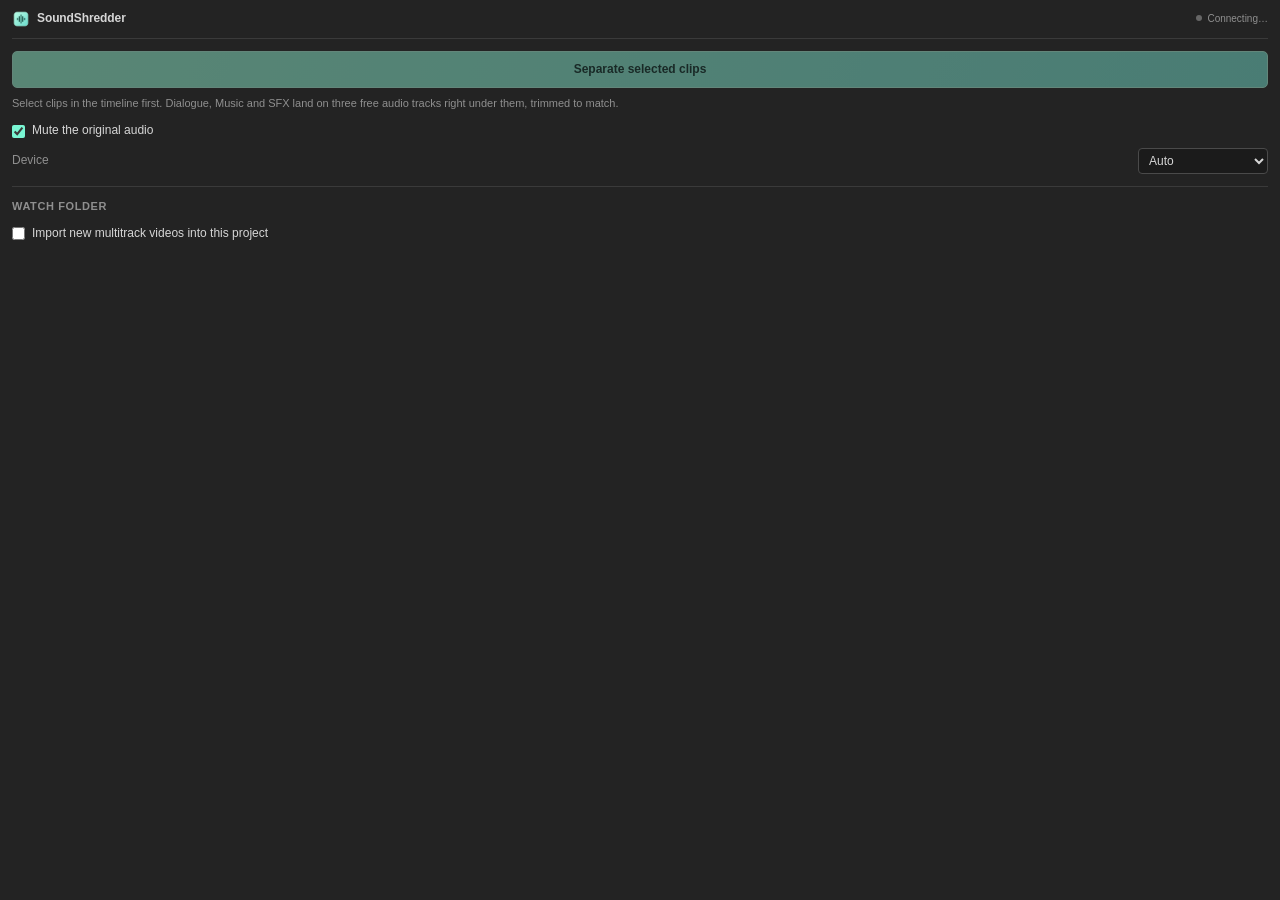
==== premiere-panel/index.html @ 6fe33fb7 "SoundShredder with a Premiere Pro panel and watch folder SoundShredder, the local Dialogue / Music /" ====
<!doctype html>
<html lang="en">
<head>
  <meta charset="utf-8">
  <title>SoundShredder</title>
  <link rel="stylesheet" href="panel.css">
</head>
<body>
  <header>
    <img src="icon.png" alt="" width="18" height="18">
    <strong>SoundShredder</strong>
    <span id="connection" class="connection" title="">Connecting…</span>
  </header>

  <div id="offline" class="offline" hidden>
    <p id="offline-text">SoundShredder isn't running.</p>
    <button id="launch" type="button">Open SoundShredder</button>
  </div>

  <section class="separate">
    <button id="separate" class="primary" type="button" disabled>Separate selected clips</button>
    <p class="hint">Select clips in the timeline first. Dialogue, Music and SFX land on three free audio tracks right under them, trimmed to match.</p>
    <label class="check"><input type="checkbox" id="mute" checked> Mute the original audio</label>
    <label class="field">Device
      <select id="device">
        <option value="auto">Auto</option>
        <option value="mps">Apple GPU</option>
        <option value="cuda">NVIDIA GPU</option>
        <option value="cpu">CPU</option>
      </select>
    </label>
    <p id="note" class="note" role="status" hidden></p>
  </section>

  <ul id="jobs" class="jobs"></ul>

  <section class="watch">
    <h2>Watch folder</h2>
    <label class="check"><input type="checkbox" id="watch-import"> Import new multitrack videos into this project</label>
    <p id="watch-info" class="hint"></p>
  </section>

  <script src="panel.js"></script>
</body>
</html>
---- premiere-panel/panel.css ----
:root {
  --bg: #232323; --raised: #2c2c2c; --line: #3a3a3a; --text: #d6d6d6; --muted: #8f8f8f;
  --mint: #79f6d3; --mint-ink: #0e322c; --red: #ff9d92; --amber: #e7c785;
  --speech: #79f6d3; --music: #8eaeff; --effects: #c2a0ff;
}
* { box-sizing: border-box; }
html, body { margin: 0; background: var(--bg); color: var(--text); font: 12px/1.45 -apple-system, BlinkMacSystemFont, "Segoe UI", sans-serif; }
body { padding: 10px 12px 16px; }
button, select, input { font: inherit; }
[hidden] { display: none !important; }

header { display: flex; align-items: center; gap: 7px; padding-bottom: 10px; border-bottom: 1px solid var(--line); }
header strong { font-weight: 600; letter-spacing: -.1px; }
.connection { margin-left: auto; font-size: 10px; color: var(--muted); white-space: nowrap; overflow: hidden; text-overflow: ellipsis; }
.connection::before { content: ""; display: inline-block; width: 6px; height: 6px; margin-right: 5px; border-radius: 50%; background: #666; vertical-align: 1px; }
.connection.on { color: #b9eadb; }
.connection.on::before { background: var(--mint); box-shadow: 0 0 6px #79f6d380; }
.connection.off::before { background: var(--red); }

.offline { margin: 10px 0 0; padding: 10px; border: 1px solid #6b4c48; background: #3a2826; border-radius: 6px; }
.offline p { margin: 0 0 8px; color: #f0c9c3; }

section { padding: 12px 0; border-bottom: 1px solid var(--line); }
h2 { margin: 0 0 8px; font-size: 11px; font-weight: 600; color: var(--muted); text-transform: uppercase; letter-spacing: .6px; }
button { cursor: pointer; color: var(--text); background: var(--raised); border: 1px solid #4a4a4a; border-radius: 5px; padding: 6px 10px; }
button:hover:not(:disabled) { border-color: #6a6a6a; }
button:disabled { opacity: .45; cursor: default; }
.primary { width: 100%; padding: 9px 12px; font-weight: 600; color: var(--mint-ink); background: linear-gradient(110deg, #9bffda, #79e9d7); border-color: #b1ffe3; }
.primary:hover:not(:disabled) { background: #b4ffe8; }
.hint { margin: 8px 0 0; font-size: 11px; color: var(--muted); }
.check { display: flex; align-items: center; gap: 7px; margin-top: 10px; cursor: pointer; }
.check input { margin: 0; accent-color: var(--mint); }
.field { display: flex; align-items: center; justify-content: space-between; gap: 10px; margin-top: 8px; color: var(--muted); }
select { min-width: 130px; padding: 4px 6px; color: var(--text); background: #1b1b1b; border: 1px solid #4a4a4a; border-radius: 4px; }
.note { margin: 10px 0 0; padding: 7px 9px; border-radius: 5px; background: #2e2a20; color: var(--amber); font-size: 11px; }
.note.error { background: #3a2826; color: #f0c9c3; }

.jobs { list-style: none; margin: 0; padding: 0; }
.job { padding: 9px 0; border-bottom: 1px solid #303030; }
.job-top { display: flex; align-items: baseline; gap: 8px; }
.job-name { flex: 1; min-width: 0; overflow: hidden; text-overflow: ellipsis; white-space: nowrap; text-align: left; }
.job-state { font-size: 9px; letter-spacing: .6px; font-weight: 600; color: var(--muted); white-space: nowrap; }
.job.running .job-state, .job.placing .job-state { color: var(--mint); }
.job.done .job-state { color: var(--mint); }
.job.failed .job-state { color: var(--red); }
.job-detail { margin-top: 3px; font-size: 10px; color: var(--muted); overflow-wrap: anywhere; }
.job.failed .job-detail { color: #f0c9c3; }
.job progress { width: 100%; height: 3px; margin-top: 6px; display: block; appearance: none; border: 0; background: #3a3a3a; border-radius: 3px; overflow: hidden; }
.job progress::-webkit-progress-bar { background: #3a3a3a; }
.job progress::-webkit-progress-value { background: var(--mint); }
.lanes { display: flex; gap: 4px; margin-top: 6px; }
.lanes span { font-size: 9px; padding: 2px 5px; border-radius: 3px; border-left: 2px solid var(--c); background: #2a2a2a; color: #cfcfcf; }
.job-actions { display: flex; gap: 10px; margin-top: 4px; }
.link { padding: 0; border: 0; background: none; color: #9fc9ff; font-size: 10px; }
.link:hover { text-decoration: underline; }
.watch { border-bottom: 0; }
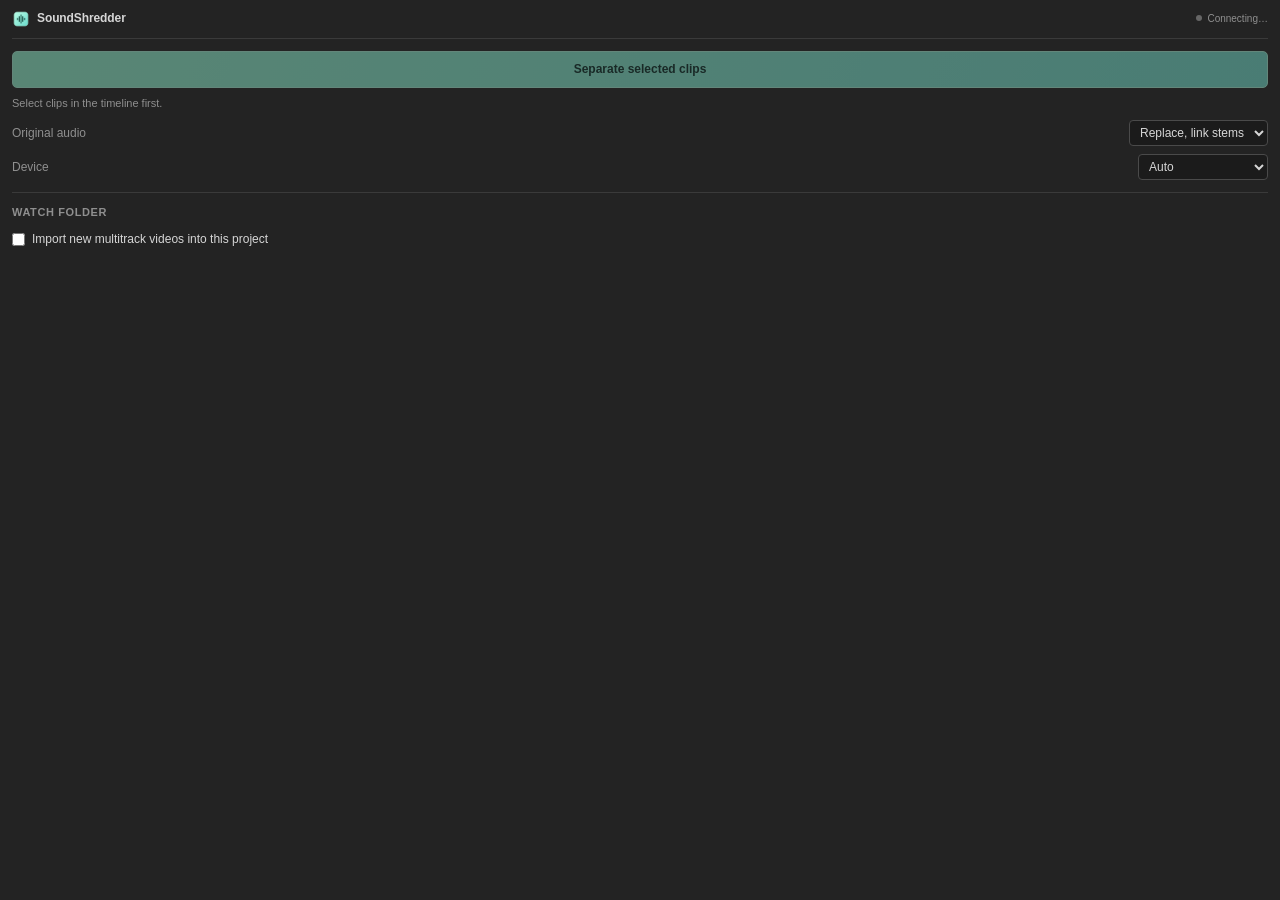
==== commit 3fd95590: "Replace the clip's audio with linked stems in the Premiere panel The panel's new Original audio choi" ====
--- a/premiere-panel/index.html
+++ b/premiere-panel/index.html
@@ -19,8 +19,14 @@
 
   <section class="separate">
     <button id="separate" class="primary" type="button" disabled>Separate selected clips</button>
-    <p class="hint">Select clips in the timeline first. Dialogue, Music and SFX land on three free audio tracks right under them, trimmed to match.</p>
-    <label class="check"><input type="checkbox" id="mute" checked> Mute the original audio</label>
+    <p id="mode-hint" class="hint">Select clips in the timeline first.</p>
+    <label class="field">Original audio
+      <select id="original">
+        <option value="replace">Replace, link stems</option>
+        <option value="mute">Mute</option>
+        <option value="keep">Keep</option>
+      </select>
+    </label>
     <label class="field">Device
       <select id="device">
         <option value="auto">Auto</option>
